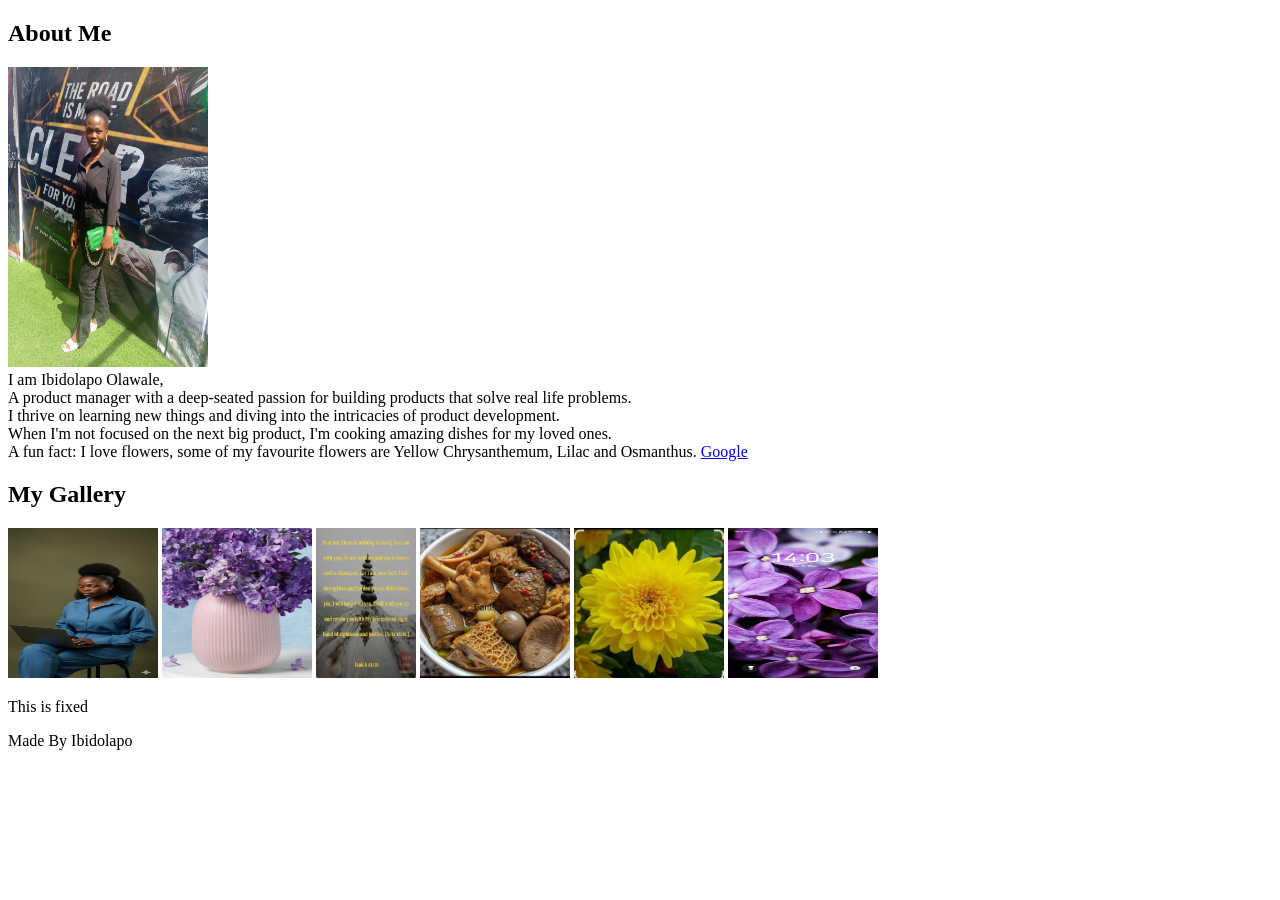
==== index.html @ 1cefd467 "renamed html file" ====
<!DOCTYPE html>
<html lang="en">
<head>
     <meta charset="UTF-8">
     <meta name="viewport" content="width=device-width, initial-scale=1.0">
     <title>ABOUT ME</title>
     <link rel="stylesheet" href="Styling.css">

   </head>  
   <body>
      <nav>
        <h1>About Me</h1>
        </nav>
<div class="flex-container">
  <img src="a full picture of me.jpg" alt="Image of Ibidolapo" width="200" height="300">

 
  <article>I am Ibidolapo Olawale, <br>
    A product manager with a deep-seated passion for building products that solve real life problems.<br>
   I thrive on learning new things and diving into the intricacies of product development.<br>
   When I'm not focused on the next big product, I'm cooking amazing dishes for my loved ones.<br>
   A fun fact: I love flowers, some of my favourite flowers are Yellow Chrysanthemum, Lilac and Osmanthus.
   <a href="www.google.com">Google</a>
   </article>
   </div>

 <section>
    <h1>My Gallery</h1>

    <div class="grid-container">
    <img src="Ibidolapo.jpg" alt="Ibidolapo working on her laptop" width="150" height="150">
    <img src="lilac flower in a vase.jpg" alt="Lilac flowers in a purple vase" width="150" height="150"> 
    <img src="my favourite bible quote.jpg" alt="bible passage"  width="100" height="150"> 
    <img src="peppersoup.jpg" alt="image of meat in peppersoup" width="150" height="150">
    <img src="yellow chrysanthemum.jpg" alt="picture of a yellow chrysanthemum" width="150" height="150">
    <img src="A date I love.jpg" alt="a digital clock in a flower lockscreen" width="150" height="150">
    </div>
    

    </section>

    <section class="fixed-box">
      <p>
        This is fixed
      </p>
    </section>

    <footer>
      Made By Ibidolapo
    </footer>
    

</body>
</html>
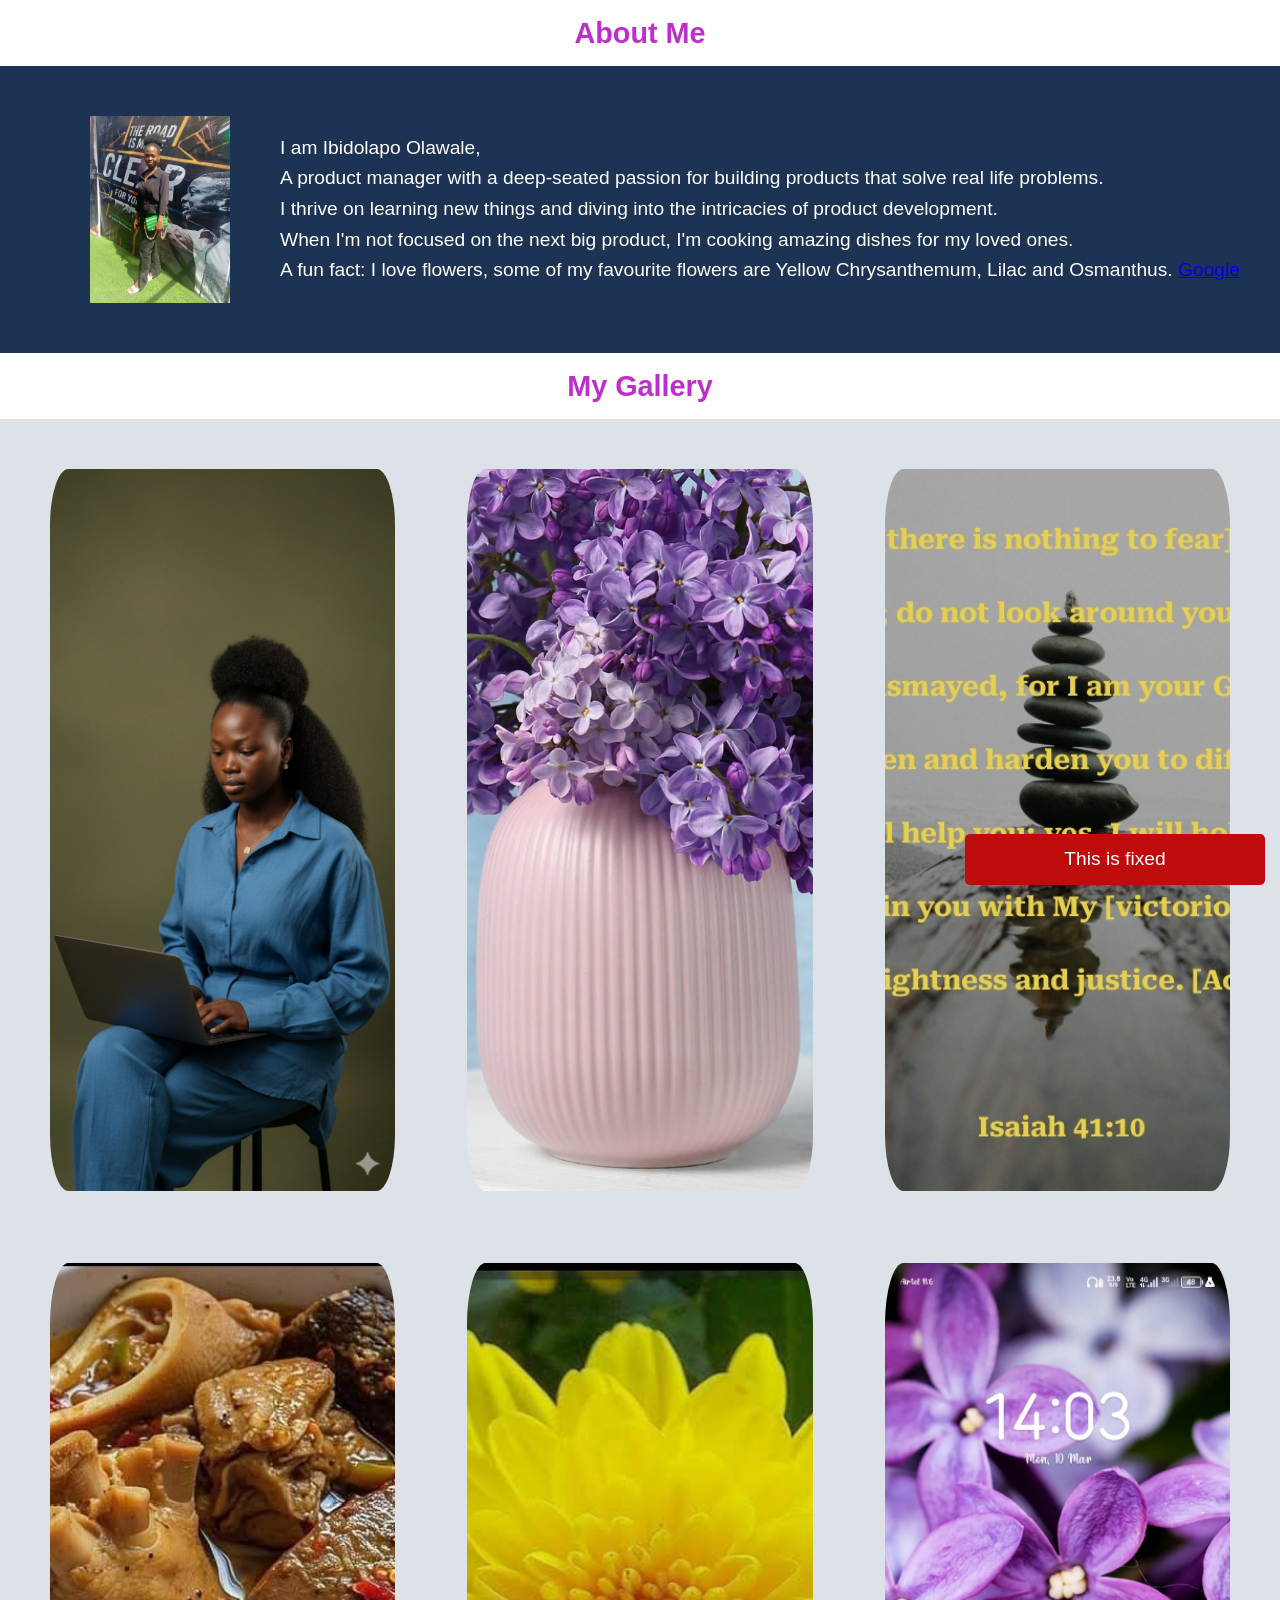
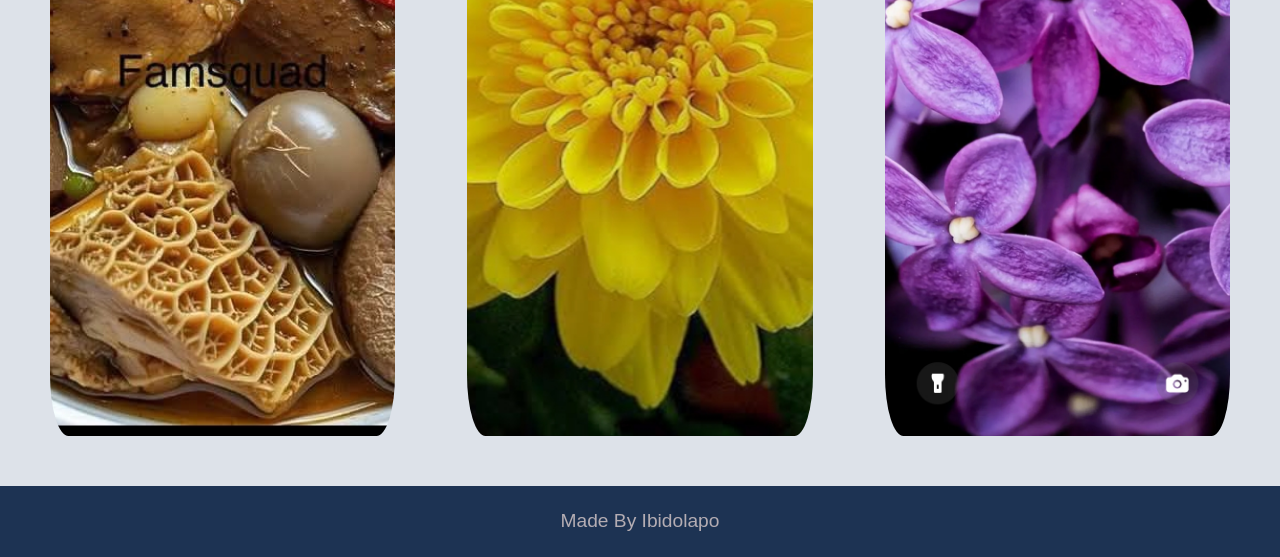
==== commit 8c438df3: "Fix HTML formatting and update stylesheet link" ====
--- a/index.html
+++ b/index.html
@@ -4,7 +4,7 @@
      <meta charset="UTF-8">
      <meta name="viewport" content="width=device-width, initial-scale=1.0">
      <title>ABOUT ME</title>
-     <link rel="stylesheet" href="Styling.css">
+     <link rel="stylesheet" href="Styling.Css">
 
    </head>  
    <body>
@@ -51,4 +51,5 @@
     
 
 </body>
-</html>+
+</html>
--- a/Styling.Css
+++ b/Styling.Css
@@ -0,0 +1,135 @@
+*{
+     margin: 0px;
+     border: 0px;
+     padding: 0px;
+     box-sizing: border-box;
+}
+
+body{
+    font-family:'Lucida Sans Unicode', 'Lucida Grande', 'Lucida Sans', Arial, serif, sans-serif;
+    line-height: 1.6;
+    color:white;
+    font-size: 1.2em;
+}
+
+.nav{
+    position: sticky;
+    top:0;
+    background-color:rgb(56, 127, 56);
+    padding: 20px;
+    line-height: 1.8rem;
+    text-align: center;
+}
+
+h1{
+    border: 1px;
+    padding: 10px;
+    color:#be2ecb;
+    text-align: center;
+}
+
+.google-link{
+    text-decoration: none;
+    color:white
+}
+
+.flex-container{
+    display: flex;
+    align-items: center;
+    justify-content: center;
+    background-color: rgb(29, 51, 83);
+}
+
+.flex-container
+img{
+    border-radius: 15%;
+    padding: 30px;
+    max-width:450px;
+    height:auto;
+    object-fit: cover;
+    margin: 20px;
+}
+
+a:hover{
+    color:rgb(108, 2, 2)
+}
+
+
+.fixed-box{
+    position:fixed;
+    right: 15px;
+    bottom: 15px;
+    width: 300px;
+    border-radius: 5px;
+    text-align: center;
+    background-color: rgb(190, 12, 12);
+    padding: 10px;
+    color:#ffffff;
+}
+
+
+#Gallery{
+    text-align: center;
+    padding: 30px;
+}
+
+.grid-container{
+    display: grid;
+    grid-template-columns: repeat(3, 1fr);
+    max-width: 100%;
+    gap: 2rem;
+    padding:30px;
+    background-color: rgb(221, 226, 233);
+}
+
+.grid-container img{
+    width: 100%;
+    height: 100%;
+    object-fit:cover;
+    align-content:space-between;
+    padding: 20px;
+    border-radius: 10%;
+}
+
+footer{
+    text-align: center;
+    background-color: rgb(29, 51, 83);
+    padding: 20px;
+    color: #b4adb3;
+}
+
+@media(max-width:567px){
+    .flex-container {
+        flex-wrap: wrap;
+        min-width:100px;
+        text-align: center;
+        padding:40px;
+    }
+    .grid-container{
+        padding:5px;
+        gap:0.1rem;
+    }
+
+    .fixed-box{
+        max-width: 100px;
+    }
+}
+
+@media(max-width:810px){
+    .flex-container {
+        flex-wrap: wrap;
+        min-width:150px;
+        text-align: center;
+        padding:40px;
+    }
+    .grid-container{
+        padding:5px;
+        gap:0.1rem;
+    }
+
+    .fixed-box{
+        max-width: 100px;
+    }
+}
+
+
